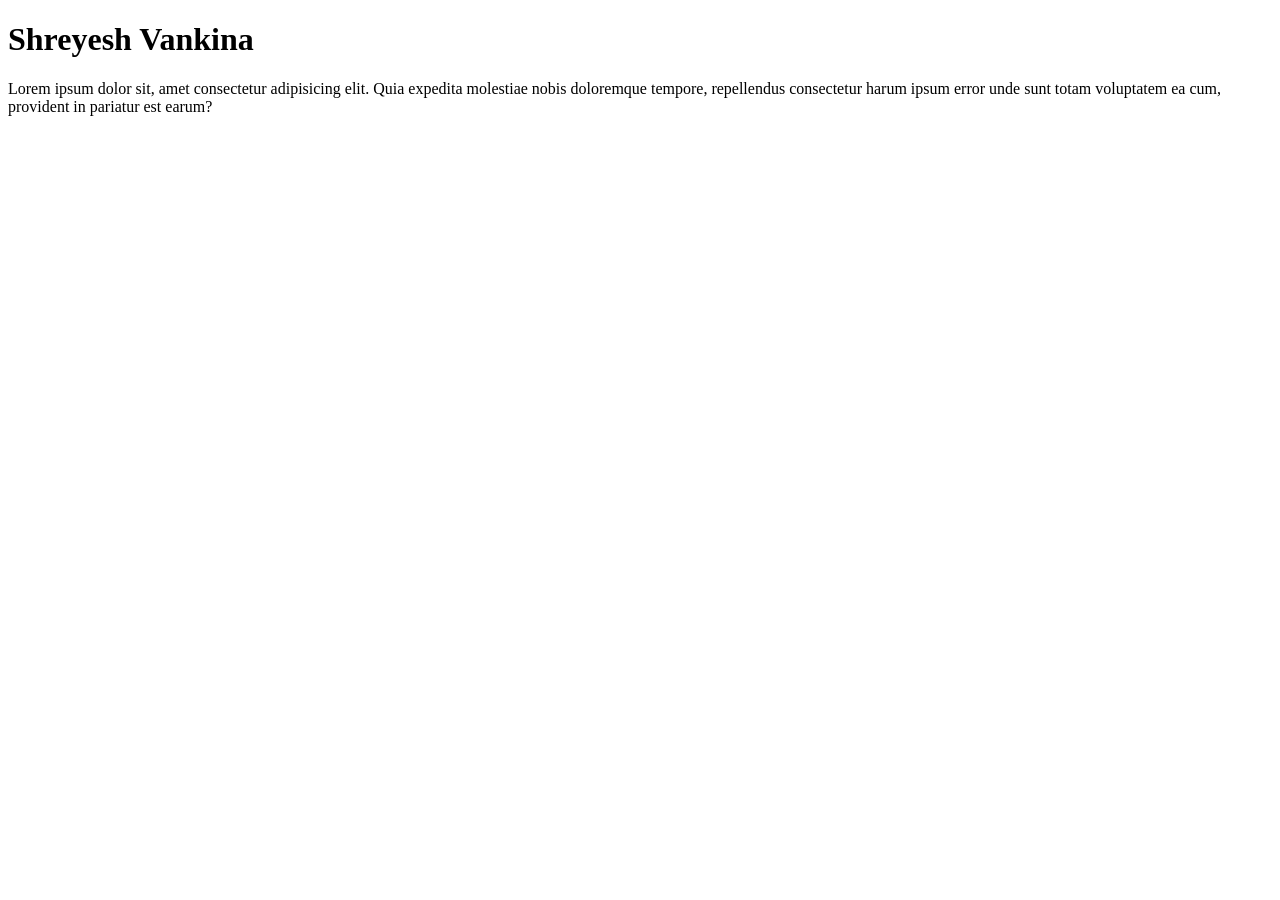
==== index.html @ 41a5b8c1 "Add files via upload" ====
<!DOCTYPE html>
<html lang="en">
<head>
    <meta charset="UTF-8">
    <meta name="viewport" content="width=device-width, initial-scale=1.0">
    <title>Shreyesh Vankina: Personal site and portfolio</title>
</head>
<body>
    <h1>Shreyesh Vankina</h1>
    <p>Lorem ipsum dolor sit, amet consectetur adipisicing elit. Quia expedita molestiae nobis doloremque tempore, repellendus consectetur harum ipsum error unde sunt totam voluptatem ea cum, provident in pariatur est earum?</p>
</body>
</html>
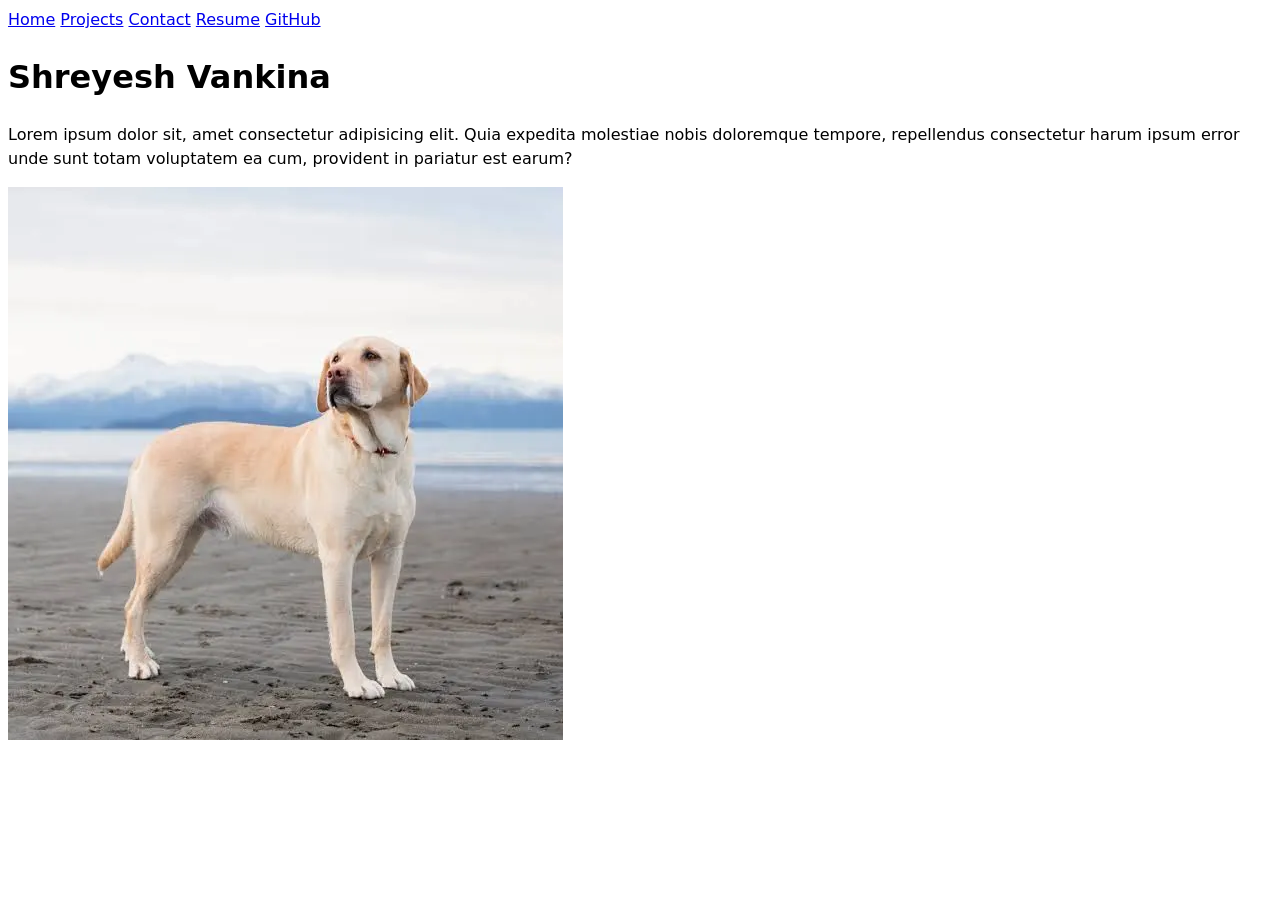
==== commit 426c1659: "finished" ====
--- a/index.html
+++ b/index.html
@@ -4,9 +4,20 @@
     <meta charset="UTF-8">
     <meta name="viewport" content="width=device-width, initial-scale=1.0">
     <title>Shreyesh Vankina: Personal site and portfolio</title>
+
+    <link rel="stylesheet" href="style.css">
 </head>
 <body>
+    <nav>
+    <a href="index.html">Home</a>
+    <a href="projects/index.html">Projects</a>
+    <a href="contact/index.html">Contact</a>
+    <a href="resume/index.html">Resume</a>
+    <a href="https://github.com/shreyeshvankina" target="_blank">GitHub</a>
+    </nav>
     <h1>Shreyesh Vankina</h1>
     <p>Lorem ipsum dolor sit, amet consectetur adipisicing elit. Quia expedita molestiae nobis doloremque tempore, repellendus consectetur harum ipsum error unde sunt totam voluptatem ea cum, provident in pariatur est earum?</p>
+    <img src="images/images.webp" alt="A photo of a dog">
+
 </body>
 </html>
--- a/style.css
+++ b/style.css
@@ -0,0 +1,6 @@
+body {
+  /* Set line height to 1.5 times the font size
+	   and use the OS’s UI font as the website font
+	 */
+  font: 100%/1.5 system-ui;
+}
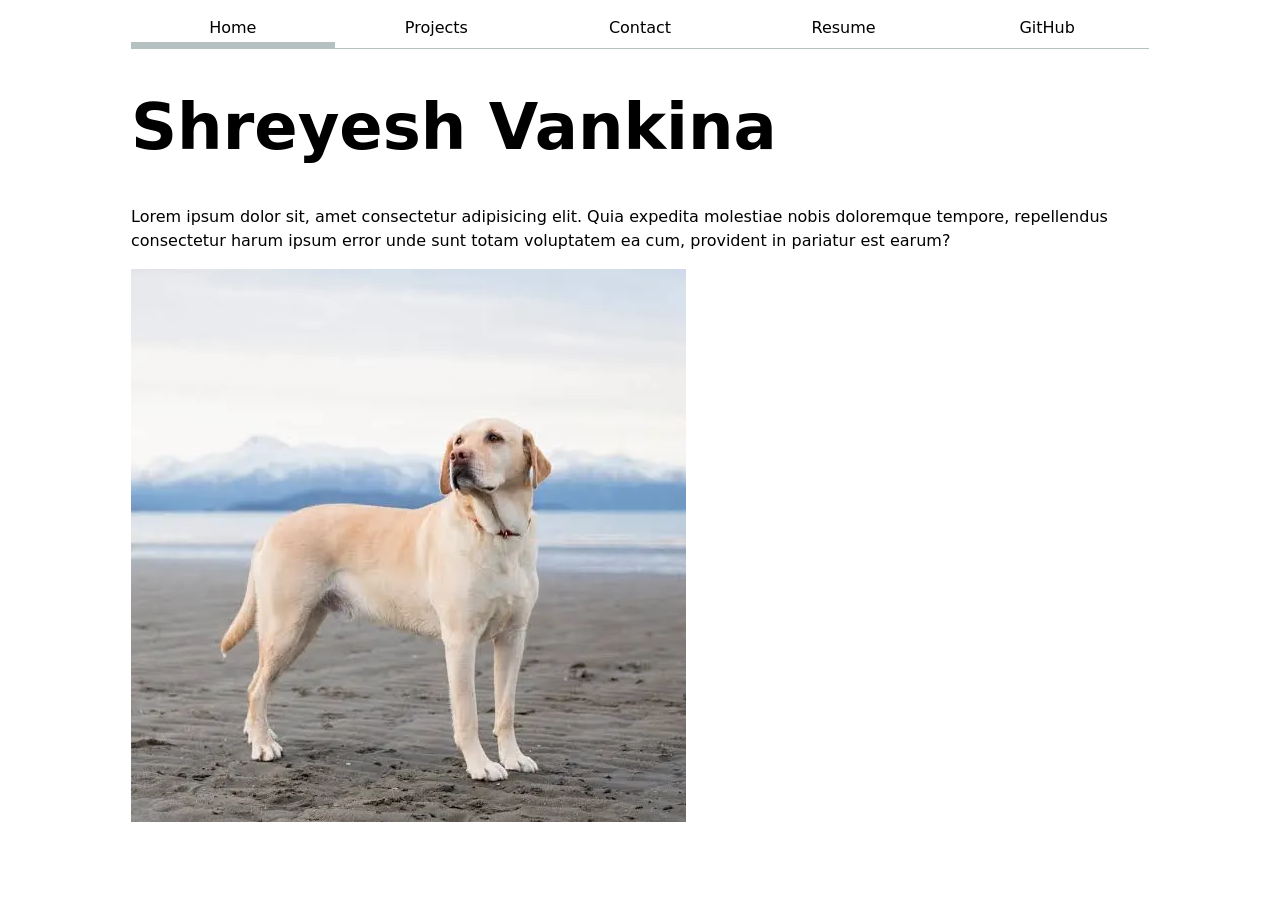
==== commit a199bc73: "finished lab 2" ====
--- a/index.html
+++ b/index.html
@@ -4,17 +4,17 @@
     <meta charset="UTF-8">
     <meta name="viewport" content="width=device-width, initial-scale=1.0">
     <title>Shreyesh Vankina: Personal site and portfolio</title>
-
     <link rel="stylesheet" href="style.css">
 </head>
 <body>
     <nav>
-    <a href="index.html">Home</a>
-    <a href="projects/index.html">Projects</a>
-    <a href="contact/index.html">Contact</a>
-    <a href="resume/index.html">Resume</a>
-    <a href="https://github.com/shreyeshvankina" target="_blank">GitHub</a>
+        <a href="index.html" class="current">Home</a>
+        <a href="projects/index.html">Projects</a>
+        <a href="contact/index.html">Contact</a>
+        <a href="resume/index.html">Resume</a>
+        <a href="https://github.com/shreyeshvankina" target="_blank">GitHub</a>
     </nav>
+    
     <h1>Shreyesh Vankina</h1>
     <p>Lorem ipsum dolor sit, amet consectetur adipisicing elit. Quia expedita molestiae nobis doloremque tempore, repellendus consectetur harum ipsum error unde sunt totam voluptatem ea cum, provident in pariatur est earum?</p>
     <img src="images/images.webp" alt="A photo of a dog">
--- a/style.css
+++ b/style.css
@@ -1,6 +1,139 @@
+
+:root {
+  --color-accent: oklch(65% 50% 0); 
+  accent-color: var(--color-accent);
+}
+
+
 body {
-  /* Set line height to 1.5 times the font size
-	   and use the OS’s UI font as the website font
-	 */
   font: 100%/1.5 system-ui;
+  max-width: 100ch;
+  margin-inline: max(1em, (100% - 100ch) / 2);
+}
+
+nav ul, 
+nav li {
+  display: contents;
+}
+
+
+nav {
+  display: flex;
+  margin-bottom: 2em;
+  border-bottom: 1px solid oklch(80% 3% 200);
+}
+
+nav a {
+  flex: 1;
+  text-decoration: none;
+  color: inherit;
+  text-align: center;
+  padding: 0.5em;
+}
+
+
+nav a.current {
+  border-bottom: 0.4em solid oklch(80% 3% 200);
+  padding-bottom: 0.1em; 
+}
+
+
+nav a:hover {
+  border-bottom: 0.4em solid var(--color-accent);
+  padding-bottom: 0.1em; /* Matches .current padding to prevent layout shifts */
+  background-color: oklch(from var(--color-accent) 95% 5% h);
+}
+
+
+input, textarea, button {
+  font: inherit;
+}
+
+
+form {
+  display: grid;
+  grid-template-columns: auto 1fr;
+  gap: 1em;
+}
+
+form label {
+  display: grid;
+  grid-template-columns: subgrid;
+  grid-column: 1 / -1;
+}
+
+form button {
+  grid-column: 1 / -1; 
+}
+
+
+h1, h2, h3, h4, h5, h6 {
+  line-height: 1.1;
+  text-wrap: balance;
+}
+
+h1 {
+  font-size: 400%;
+}
+
+.projects {
+  display: grid;
+  grid-template-columns: repeat(auto-fill, minmax(15em, 1fr));
+  gap: 1em;
+}
+
+.projects article {
+  display: grid;
+  grid-template-rows: subgrid;
+  grid-row: span 3;
+}
+
+.projects article h2 {
+  margin: 0; 
+}
+
+
+section {
+  margin-bottom: 2.5em;
+}
+
+
+section h2 {
+  border-bottom: 2px solid var(--color-accent);
+  padding-bottom: 0.2em;
+  margin-bottom: 1em;
+}
+
+section article {
+  margin-bottom: 1.5em;
+}
+
+section article header {
+  display: flex;
+  justify-content: space-between;
+  align-items: baseline;
+  margin-bottom: 0.5em;
+  flex-wrap: wrap;
+  gap: 0.5em;
+}
+
+
+section article h3 {
+  margin: 0;
+  font-size: 1.25em;
+}
+
+section article header p {
+  margin: 0;
+  color: oklch(60% 0% 0); 
+  font-weight: 500;
+}
+
+section ul {
+  margin-top: 0.5em;
+  padding-left: 1.5em;
+}
+
+section li {
+  margin-bottom: 0.4em;
 }
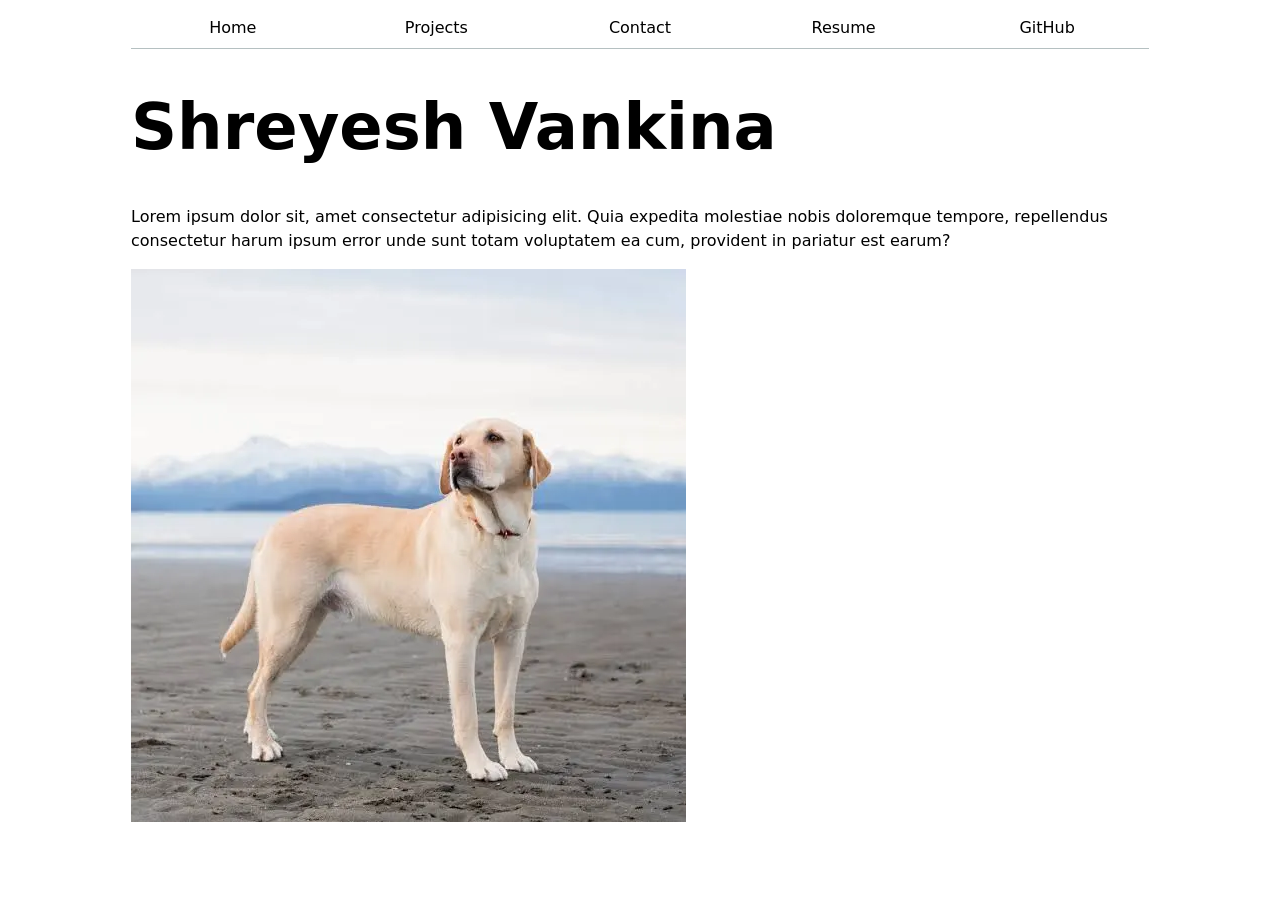
==== commit 9db681a2: "finished step 3 of lab 3" ====
--- a/index.html
+++ b/index.html
@@ -5,15 +5,10 @@
     <meta name="viewport" content="width=device-width, initial-scale=1.0">
     <title>Shreyesh Vankina: Personal site and portfolio</title>
     <link rel="stylesheet" href="style.css">
+    <script type="module" src="global.js"></script>
 </head>
 <body>
-    <nav>
-        <a href="index.html" class="current">Home</a>
-        <a href="projects/index.html">Projects</a>
-        <a href="contact/index.html">Contact</a>
-        <a href="resume/index.html">Resume</a>
-        <a href="https://github.com/shreyeshvankina" target="_blank">GitHub</a>
-    </nav>
+    
     
     <h1>Shreyesh Vankina</h1>
     <p>Lorem ipsum dolor sit, amet consectetur adipisicing elit. Quia expedita molestiae nobis doloremque tempore, repellendus consectetur harum ipsum error unde sunt totam voluptatem ea cum, provident in pariatur est earum?</p>
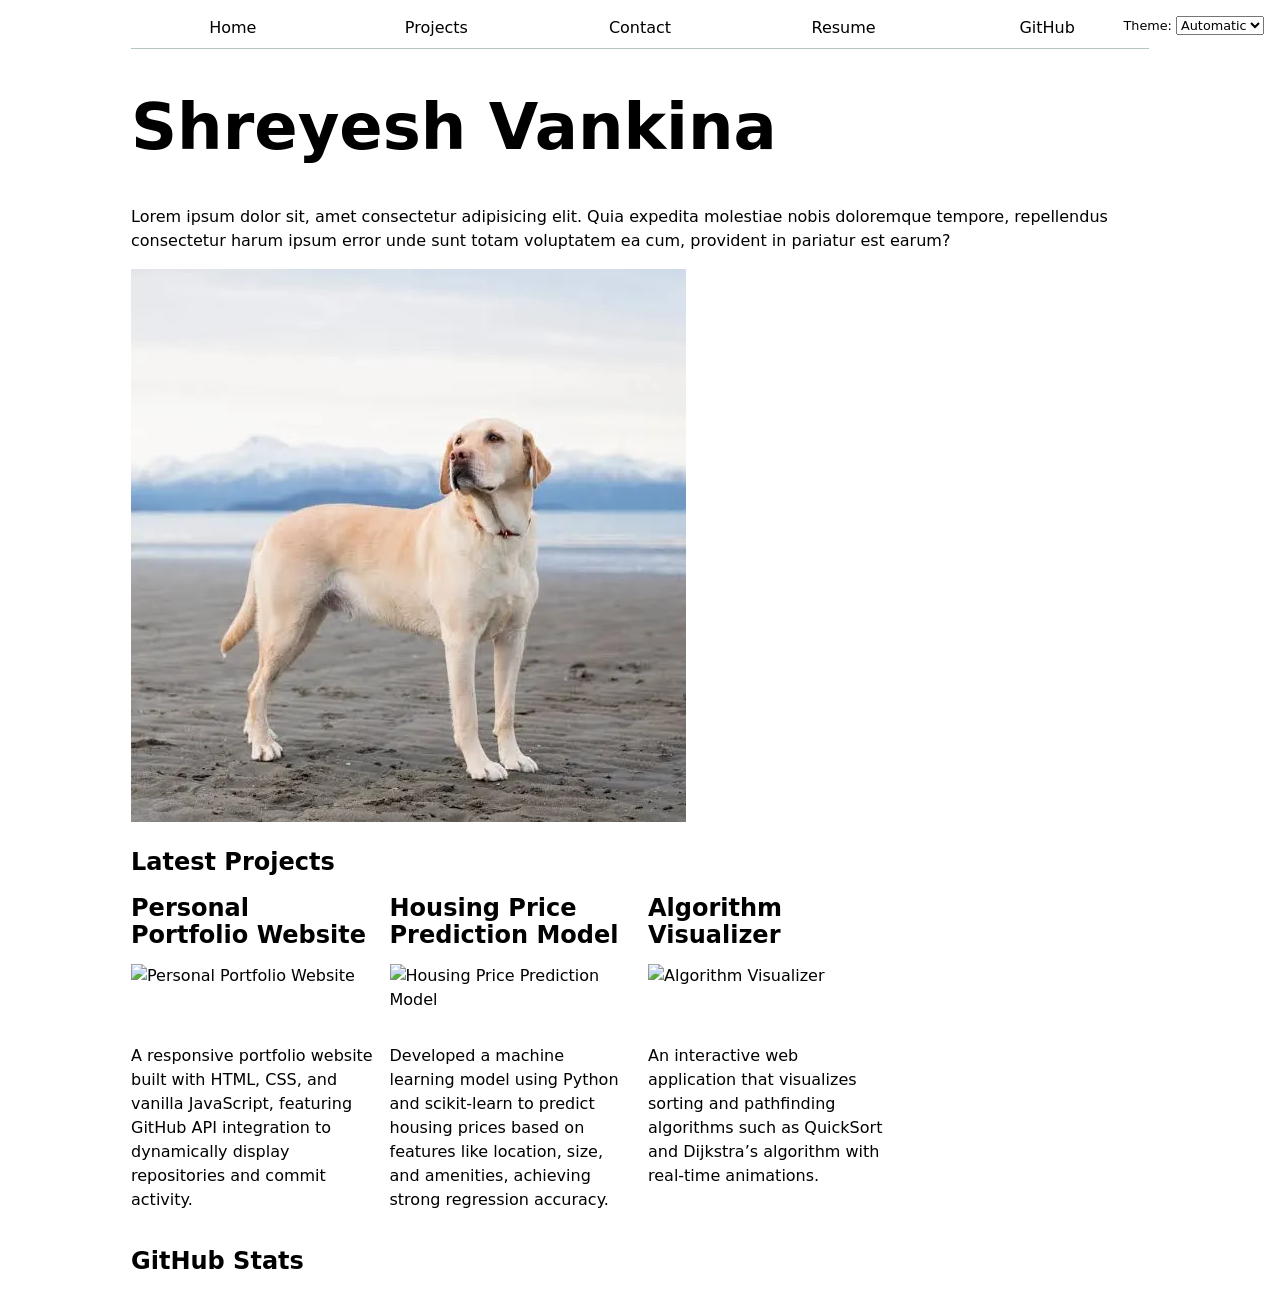
==== commit 2ff76dbf: "lab 4" ====
--- a/index.html
+++ b/index.html
@@ -9,10 +9,17 @@
 </head>
 <body>
     
-    
     <h1>Shreyesh Vankina</h1>
     <p>Lorem ipsum dolor sit, amet consectetur adipisicing elit. Quia expedita molestiae nobis doloremque tempore, repellendus consectetur harum ipsum error unde sunt totam voluptatem ea cum, provident in pariatur est earum?</p>
     <img src="images/images.webp" alt="A photo of a dog">
 
+    <h2>Latest Projects</h2>
+    <div class="projects">
+      </div>
+
+    <script src="index.js" type="module" defer></script>
+    <h2>GitHub Stats</h2>
+    <div id="profile-stats">
+        </div>
 </body>
 </html>
--- a/style.css
+++ b/style.css
@@ -1,9 +1,12 @@
+
+html {
+  color-scheme: light dark;
+}
 
 :root {
   --color-accent: oklch(65% 50% 0); 
   accent-color: var(--color-accent);
 }
-
 
 body {
   font: 100%/1.5 system-ui;
@@ -16,11 +19,11 @@
   display: contents;
 }
 
-
 nav {
+  --border-color: oklch(50% 10% 200 / 40%);
   display: flex;
   margin-bottom: 2em;
-  border-bottom: 1px solid oklch(80% 3% 200);
+  border-bottom: 1px solid var(--border-color);
 }
 
 nav a {
@@ -31,24 +34,28 @@
   padding: 0.5em;
 }
 
-
 nav a.current {
-  border-bottom: 0.4em solid oklch(80% 3% 200);
+  border-bottom: 0.4em solid var(--border-color);
   padding-bottom: 0.1em; 
 }
 
-
 nav a:hover {
   border-bottom: 0.4em solid var(--color-accent);
-  padding-bottom: 0.1em; /* Matches .current padding to prevent layout shifts */
-  background-color: oklch(from var(--color-accent) 95% 5% h);
+  padding-bottom: 0.1em;
+  background-color: color-mix(in oklch, var(--color-accent), canvas 85%);
 }
 
-
-input, textarea, button {
+input, textarea, button, select {
   font: inherit;
 }
 
+.color-scheme {
+  position: absolute;
+  top: 1rem;
+  right: 1rem;
+  font-size: 80%;
+  font-family: inherit;
+}
 
 form {
   display: grid;
@@ -65,7 +72,6 @@
 form button {
   grid-column: 1 / -1; 
 }
-
 
 h1, h2, h3, h4, h5, h6 {
   line-height: 1.1;
@@ -92,11 +98,9 @@
   margin: 0; 
 }
 
-
 section {
   margin-bottom: 2.5em;
 }
-
 
 section h2 {
   border-bottom: 2px solid var(--color-accent);
@@ -117,7 +121,6 @@
   gap: 0.5em;
 }
 
-
 section article h3 {
   margin: 0;
   font-size: 1.25em;
@@ -136,4 +139,23 @@
 
 section li {
   margin-bottom: 0.4em;
+}
+
+#profile-stats dl {
+  display: grid;
+  grid-template-columns: repeat(4, 1fr); 
+  gap: 1em;
+  text-align: center; 
+}
+
+#profile-stats dt {
+  grid-row: 1; 
+  color: oklch(60% 0% 0);
+  font-weight: bold;
+}
+
+#profile-stats dd {
+  grid-row: 2;
+  margin: 0; 
+  font-size: 2em;
 }
